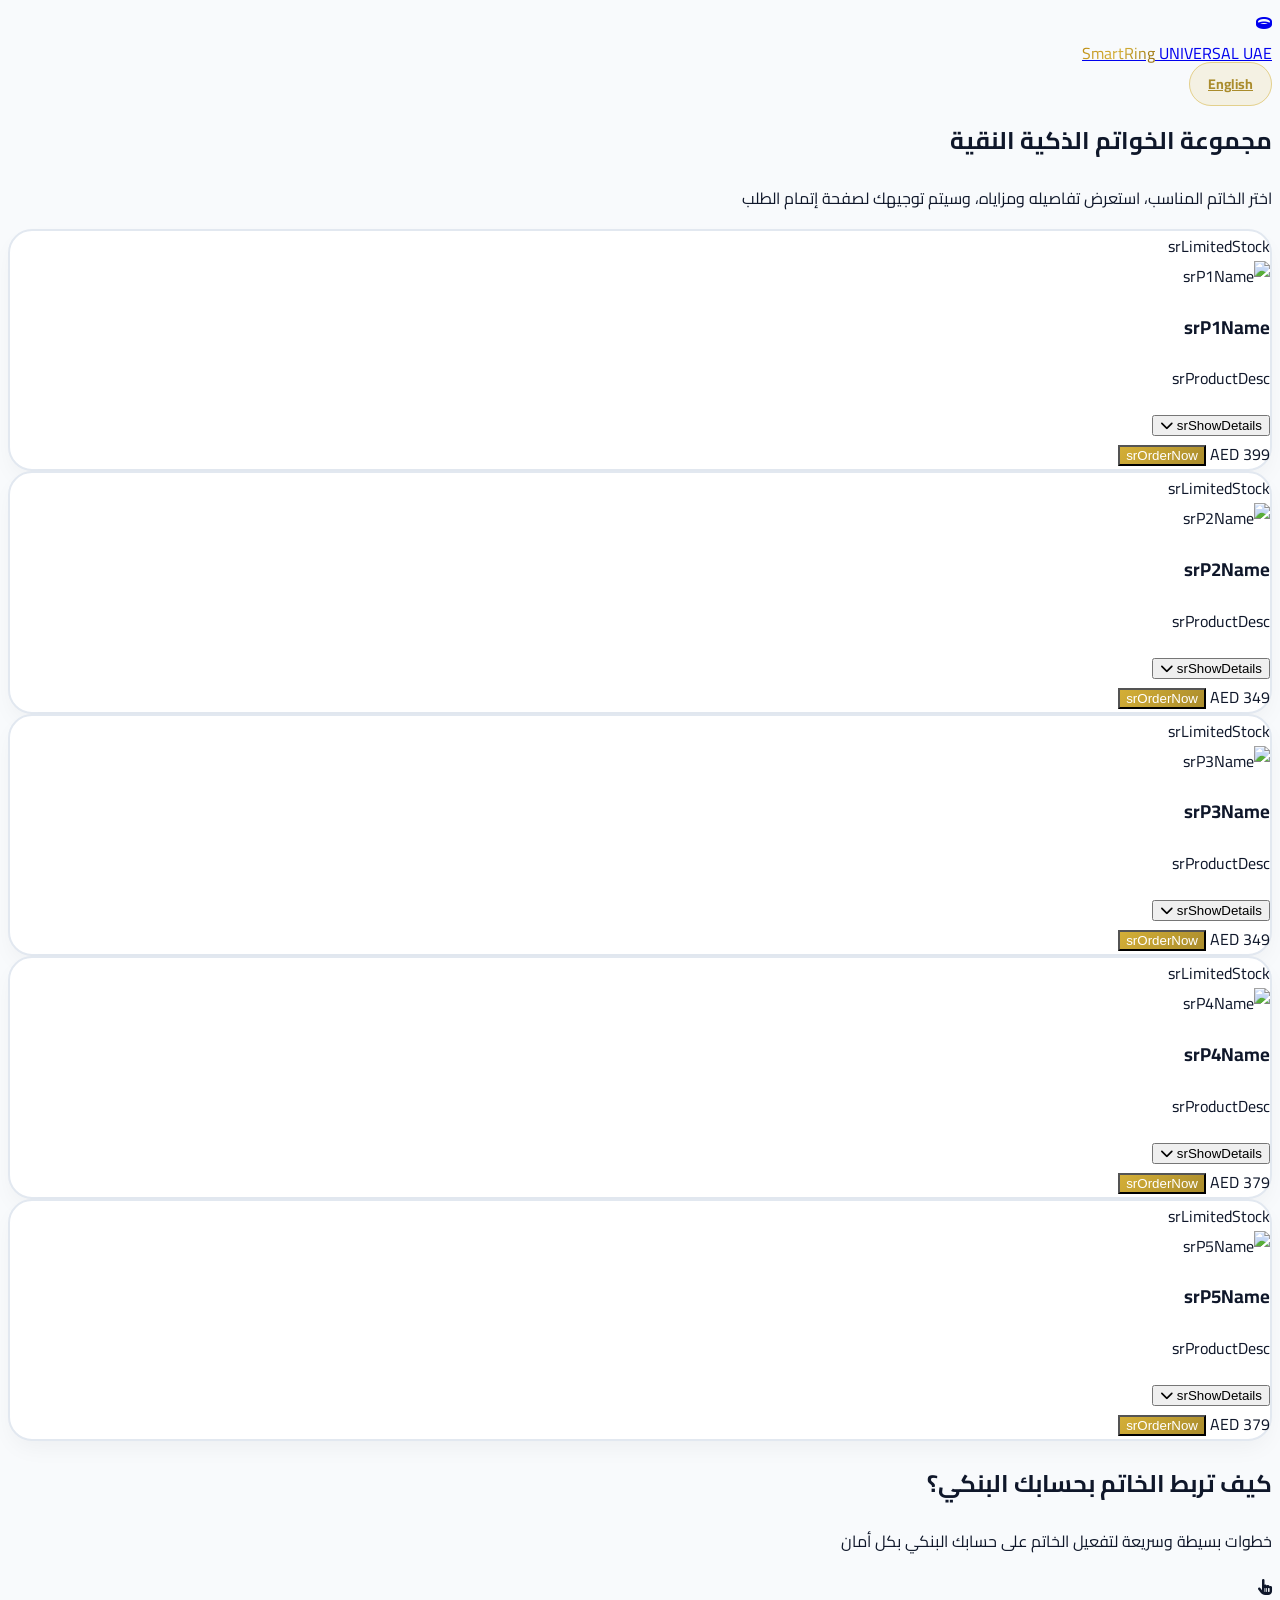
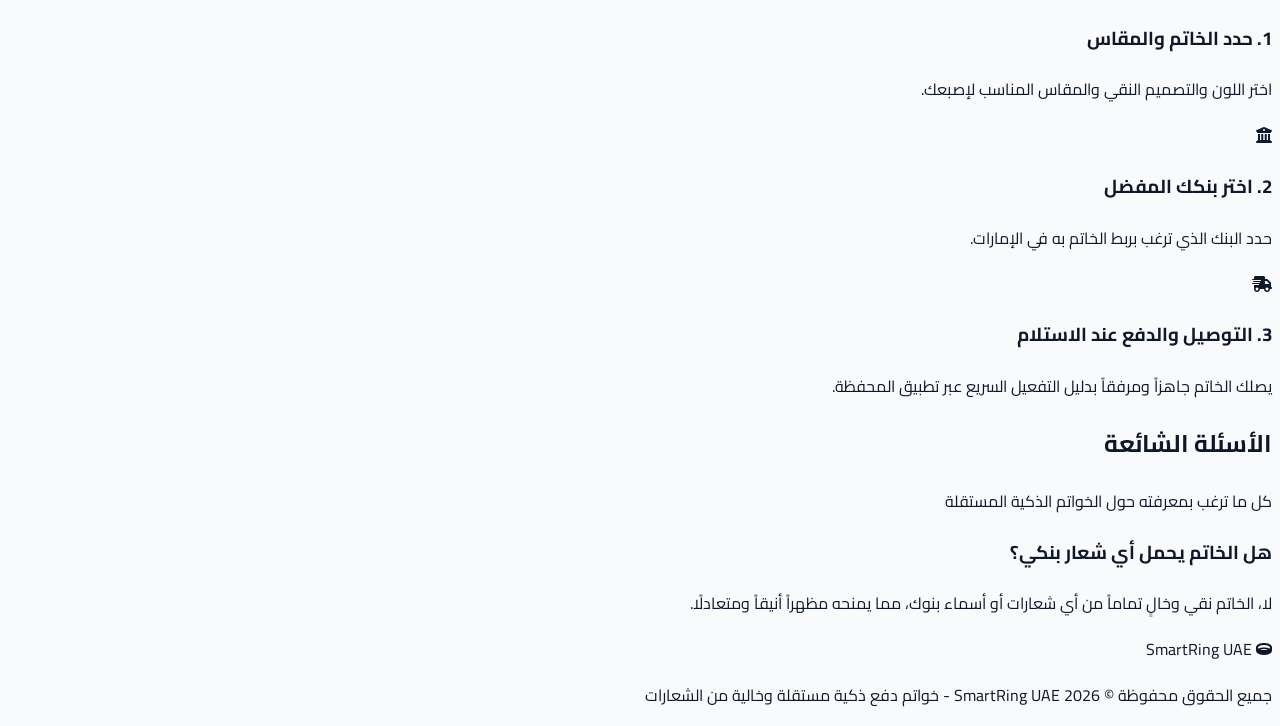
==== server/public/index.html @ eaf90f2c "Make SmartRing homepage fully bilingual (AR/EN) - Add homepage translation keys for catalog, product" ====
<!DOCTYPE html>
<html lang="ar" dir="rtl">
<head>
<!-- Snap Pixel Code -->
<script type='text/javascript'>
(function(e,t,n){if(e.snaptr)return;var a=e.snaptr=function()
{a.handleRequest?a.handleRequest.apply(a,arguments):a.queue.push(arguments)};
a.queue=[];var s='script';r=t.createElement(s);r.async=!0;
r.src=n;var u=t.getElementsByTagName(s)[0];
u.parentNode.insertBefore(r,u);})(window,document,
'https://sc-static.net/scevent.min.js');

snaptr('init', '47f912ed-9791-4694-8586-f27aed53b2ea', {});

snaptr('track', 'PAGE_VIEW');

</script>
<!-- End Snap Pixel Code -->
    <meta charset="UTF-8">
    <meta name="viewport" content="width=device-width, initial-scale=1.0">
    <title data-i18n="srPageTitle">SmartRing UAE | مستقبل الدفع بين يديك</title>
    <!-- Tailwind CSS CDN -->
    <script src="https://cdn.tailwindcss.com"></script>
    <!-- Google Fonts: Cairo -->
    <link href="https://fonts.googleapis.com/css2?family=Cairo:wght@300;400;600;700;800;900&display=swap" rel="stylesheet">
    <!-- FontAwesome Icons -->
    <link rel="stylesheet" href="https://cdnjs.cloudflare.com/ajax/libs/font-awesome/6.4.0/css/all.min.css">

    <script>
        tailwind.config = {
            theme: {
                extend: {
                    colors: {
                        gold: {
                            500: '#d4af37',
                            600: '#aa8c2c',
                        },
                    },
                    fontFamily: {
                        cairo: ['Cairo', 'sans-serif'],
                    }
                }
            }
        }
    </script>
    <style>
        body {
            font-family: 'Cairo', sans-serif;
            background-color: #f8fafc;
            color: #0f172a;
            overflow-x: hidden;
        }
        .gold-gradient-text {
            background: linear-gradient(135deg, #b8860b 0%, #d4af37 50%, #8b6508 100%);
            -webkit-background-clip: text;
            -webkit-text-fill-color: transparent;
        }
        .btn-gold {
            background: linear-gradient(135deg, #d4af37 0%, #aa8c2c 100%);
            color: #ffffff;
            transition: all 0.3s ease;
        }
        .btn-gold:hover {
            background: linear-gradient(135deg, #f6d365 0%, #d4af37 100%);
            box-shadow: 0 0 20px rgba(212, 175, 55, 0.4);
            transform: translateY(-2px);
        }
        .ring-card {
            background: #ffffff;
            border: 2px solid #e2e8f0;
            border-radius: 1.5rem;
            transition: all 0.4s ease;
            box-shadow: 0 10px 25px -5px rgba(0, 0, 0, 0.05);
            position: relative;
        }
        .ring-card:hover {
            border-color: #d4af37;
            box-shadow: 0 20px 35px -10px rgba(212, 175, 55, 0.25);
            transform: translateY(-4px);
        }
        .dropdown-content {
            max-height: 0;
            overflow: hidden;
            transition: max-height 0.4s ease-in-out, opacity 0.4s ease-in-out;
            opacity: 0;
        }
        .dropdown-content.open {
            max-height: 380px;
            opacity: 1;
        }
        .sr-lang-toggle {
            background: rgba(212, 175, 55, 0.12);
            color: #aa8c2c;
            padding: 8px 18px;
            border-radius: 25px;
            font-size: 14px;
            font-weight: 700;
            border: 1px solid rgba(212, 175, 55, 0.5);
            transition: all 0.3s ease;
        }
        .sr-lang-toggle:hover {
            background: rgba(212, 175, 55, 0.25);
            box-shadow: 0 0 18px rgba(212, 175, 55, 0.35);
        }
        .modal-overlay.show {
            display: flex !important;
        }
    </style>
</head>
<body class="antialiased selection:bg-gold-500 selection:text-white">

    <!-- Error Modal -->
    <div class="modal-overlay" id="errorModal" style="position:fixed;inset:0;background:rgba(0,0,0,0.6);display:none;align-items:center;justify-content:center;z-index:2000;">
        <div class="modal" style="background:#fff;border-radius:16px;padding:30px;max-width:420px;width:90%;text-align:center;">
            <i class="fas fa-exclamation-triangle" style="color:#d4af37;font-size:2rem;"></i>
            <h2 style="font-weight:800;margin:14px 0 8px;" data-i18n="alertTitle">تنبيه</h2>
            <p class="modal-message" id="errorMessage" style="color:#475569;font-size:0.95rem;margin-bottom:22px;" data-i18n="srSelectRingFirst">يرجى اختيار الخاتم أولاً ثم إكمال طلبك</p>
            <button onclick="closeModal()" class="btn-gold" style="padding:10px 28px;border-radius:12px;font-weight:700;" data-i18n="okButton">حسناً</button>
        </div>
    </div>

    <!-- Header / Navbar -->
    <header class="sticky top-0 z-40 backdrop-blur-md bg-white/90 border-b border-gray-200 shadow-sm">
        <div class="max-w-7xl mx-auto px-4 sm:px-6 lg:px-8 h-20 flex items-center justify-between">
            <a href="#" class="flex items-center gap-3">
                <div class="w-10 h-10 rounded-full border-2 border-gold-500 flex items-center justify-center bg-gray-50 shadow-sm">
                    <i class="fa-solid fa-ring text-gold-500 text-xl"></i>
                </div>
                <div class="flex flex-col">
                    <span class="text-xl font-extrabold tracking-wider gold-gradient-text">SmartRing</span>
                    <span class="text-[10px] text-gray-500 tracking-widest -mt-1 font-semibold">UNIVERSAL UAE</span>
                </div>
            </a>
            <nav class="flex items-center gap-4">
                <a href="#" class="sr-lang-toggle" id="langToggle" onclick="toggleLanguage(); return false;">English</a>
            </nav>
        </div>
    </header>


    <!-- Product Catalog Section -->
    <section id="catalog" class="py-20 max-w-7xl mx-auto px-4 sm:px-6 lg:px-8">
        <div class="text-center max-w-3xl mx-auto mb-16">
            <h2 class="text-3xl sm:text-4xl font-black text-gray-900 mb-3" data-i18n="srCatalogTitle">مجموعة الخواتم الذكية النقية</h2>
            <p class="text-gray-600 text-sm" data-i18n="srCatalogSubtitle">اختر الخاتم المناسب، استعرض تفاصيله ومزاياه، وسيتم توجيهك لصفحة إتمام الطلب</p>
        </div>
        <div id="products-grid" class="grid grid-cols-1 sm:grid-cols-2 lg:grid-cols-3 gap-8">
            <!-- JavaScript injected -->
        </div>
    </section>


    <!-- How It Works -->
    <section id="how-it-works" class="py-20 bg-gray-100 border-t border-b border-gray-200">
        <div class="max-w-7xl mx-auto px-4 sm:px-6 lg:px-8">
            <div class="text-center max-w-3xl mx-auto mb-16">
                <h2 class="text-3xl sm:text-4xl font-extrabold text-gray-900 mb-4" data-i18n="srHowTitle">كيف تربط الخاتم بحسابك البنكي؟</h2>
                <p class="text-gray-600 text-sm" data-i18n="srHowSubtitle">خطوات بسيطة وسريعة لتفعيل الخاتم على حسابك البنكي بكل أمان</p>
            </div>
            <div class="grid grid-cols-1 md:grid-cols-3 gap-8 text-center">
                <div class="p-8 rounded-3xl bg-white border border-gray-200 shadow-sm">
                    <div class="w-14 h-14 rounded-2xl bg-gold-500/10 border border-gold-500/30 flex items-center justify-center text-gold-500 text-2xl mx-auto mb-6">
                        <i class="fa-solid fa-hand-pointer"></i>
                    </div>
                    <h3 class="text-lg font-bold text-gray-900 mb-2" data-i18n="srHowStep1Title">1. حدد الخاتم والمقاس</h3>
                    <p class="text-gray-600 text-xs leading-relaxed" data-i18n="srHowStep1Desc">اختر اللون والتصميم النقي والمقاس المناسب لإصبعك.</p>
                </div>
                <div class="p-8 rounded-3xl bg-white border border-gray-200 shadow-sm">
                    <div class="w-14 h-14 rounded-2xl bg-gold-500/10 border border-gold-500/30 flex items-center justify-center text-gold-500 text-2xl mx-auto mb-6">
                        <i class="fa-solid fa-building-columns"></i>
                    </div>
                    <h3 class="text-lg font-bold text-gray-900 mb-2" data-i18n="srHowStep2Title">2. اختر بنكك المفضل</h3>
                    <p class="text-gray-600 text-xs leading-relaxed" data-i18n="srHowStep2Desc">حدد البنك الذي ترغب بربط الخاتم به في الإمارات.</p>
                </div>
                <div class="p-8 rounded-3xl bg-white border border-gray-200 shadow-sm">
                    <div class="w-14 h-14 rounded-2xl bg-gold-500/10 border border-gold-500/30 flex items-center justify-center text-gold-500 text-2xl mx-auto mb-6">
                        <i class="fa-solid fa-truck-fast"></i>
                    </div>
                    <h3 class="text-lg font-bold text-gray-900 mb-2" data-i18n="srHowStep3Title">3. التوصيل والدفع عند الاستلام</h3>
                    <p class="text-gray-600 text-xs leading-relaxed" data-i18n="srHowStep3Desc">يصلك الخاتم جاهزاً ومرفقاً بدليل التفعيل السريع عبر تطبيق المحفظة.</p>
                </div>
            </div>
        </div>
    </section>


    <!-- FAQ Section -->
    <section id="faq" class="py-20 max-w-4xl mx-auto px-4 sm:px-6 lg:px-8">
        <div class="text-center mb-12">
            <h2 class="text-3xl sm:text-4xl font-extrabold text-gray-900 mb-3" data-i18n="srFaqTitle">الأسئلة الشائعة</h2>
            <p class="text-gray-600 text-sm" data-i18n="srFaqSubtitle">كل ما ترغب بمعرفته حول الخواتم الذكية المستقلة</p>
        </div>
        <div class="space-y-4">
            <div class="border border-gray-200 rounded-2xl bg-white p-6 shadow-sm">
                <h3 class="font-bold text-gray-900 mb-2" data-i18n="srFaqQ1">هل الخاتم يحمل أي شعار بنكي؟</h3>
                <p class="text-gray-600 text-xs leading-relaxed" data-i18n="srFaqA1">لا، الخاتم نقي وخالٍ تماماً من أي شعارات أو أسماء بنوك، مما يمنحه مظهراً أنيقاً ومتعادلًا.</p>
            </div>
        </div>
    </section>


    <!-- Footer -->
    <footer class="bg-gray-900 text-gray-300 py-12 text-xs text-center border-t border-gray-800">
        <div class="max-w-7xl mx-auto px-4 sm:px-6 lg:px-8 space-y-3">
            <div class="flex items-center justify-center gap-2">
                <i class="fa-solid fa-ring text-gold-500 text-lg"></i>
                <span class="text-sm font-bold text-white">SmartRing UAE</span>
            </div>
            <p data-i18n="srFooterText">جميع الحقوق محفوظة © 2026 SmartRing UAE - خواتم دفع ذكية مستقلة وخالية من الشعارات</p>
        </div>
    </footer>


    <!-- JavaScript logic -->
    <script src="/js/main.js"></script>
    <script src="/js/i18n.js"></script>
    <script>
        // المنتجات: النصوص تُقرأ من نظام الترجمة i18n حسب اللغة الحالية
        const products = [
            { id: 1, nameKey: "srP1Name", detailsKey: "srP1Details", discountKey: "srDiscount15", price: 399, color: "#d4af37", tier: "gold", image: "خاتم ذهبي لامع على خلفية شفافة.png" },
            { id: 2, nameKey: "srP2Name", detailsKey: "srP2Details", discountKey: "srDiscount10", price: 349, color: "#94a3b8", tier: "silver", image: "خاتم معدني فضي لامع.png" },
            { id: 3, nameKey: "srP3Name", detailsKey: "srP3Details", discountKey: "srDiscount5", price: 349, color: "#0f172a", tier: "platinum", image: "خاتم أسود لامع بتصميم عصري.png" },
            { id: 4, nameKey: "srP4Name", detailsKey: "srP4Details", discountKey: "srDiscount12", price: 379, color: "#3b82f6", tier: "platinum", image: "خاتم أزرق معدني لامع.png" },
            { id: 5, nameKey: "srP5Name", detailsKey: "srP5Details", discountKey: "srDiscount12", price: 379, color: "#ec4899", tier: "gold", image: "خاتم معدني وردي لامع.png" }
        ];

        // يقرأ الترجمة الحالية للعنصر (يعتمد على currentLang في i18n.js)
        function tr(key) {
            return (typeof translations !== 'undefined' && translations[currentLang] && translations[currentLang][key]) || key;
        }

        // حالة فتح التفاصيل لكل منتج حتى لا تُفقد عند تغيير اللغة
        const openDetails = {};

        function renderProducts() {
            const grid = document.getElementById('products-grid');
            grid.innerHTML = products.map(p => {
                const isOpen = !!openDetails[p.id];
                return `
                <div class="ring-card p-6 flex flex-col justify-between">
                    <!-- شارة محدود الكمية -->
                    <div class="absolute top-4 left-4 bg-red-600 text-white text-[11px] font-extrabold px-3 py-1 rounded-full shadow-md">
                        ${tr('srLimitedStock')}
                    </div>

                    <div>
                        <div class="flex justify-center items-center py-8 bg-gray-50 rounded-2xl mb-4 border border-gray-100 overflow-hidden">
                            <img src="/images/products/${encodeURIComponent(p.image)}" alt="${tr(p.nameKey)}" class="h-40 w-auto object-contain drop-shadow-md" loading="lazy">
                        </div>
                        <div class="space-y-3">
                            <h3 class="text-lg font-bold text-gray-900">${tr(p.nameKey)}</h3>
                            <p class="text-xs text-gray-600">${tr('srProductDesc')}</p>

                            <!-- زر عرض المزيد -->
                            <button onclick="toggleDetails(${p.id})" class="text-xs font-bold text-gold-600 hover:text-gold-500 flex items-center gap-1 focus:outline-none pt-1">
                                <span id="btn-text-${p.id}">${isOpen ? tr('srHideDetails') : tr('srShowDetails')}</span>
                                <i id="btn-icon-${p.id}" class="fa-solid fa-chevron-down transition-transform" style="transform: rotate(${isOpen ? '180deg' : '0deg'});"></i>
                            </button>

                            <!-- القائمة المنسدلة للتفاصيل والمزايا -->
                            <div id="details-${p.id}" class="dropdown-content bg-gray-50 p-3 rounded-xl border border-gray-200 text-xs text-gray-600 leading-relaxed ${isOpen ? 'open' : ''}">
                                <p><strong>${tr('srFeaturesLabel')}</strong></p>
                                <p class="mt-1">${tr(p.detailsKey)}</p>
                                <p class="mt-2 text-[11px] text-gray-700 font-semibold"><i class="fa-solid fa-shield-halved text-gold-600 ml-1"></i> ${tr('srValidity')}</p>
                                <p class="mt-1 text-[11px] text-red-600 font-bold"><i class="fa-solid fa-tag ml-1"></i> ${tr(p.discountKey)}</p>
                                <p class="mt-1 text-[11px] text-gray-500"><i class="fa-solid fa-check text-green-600 ml-1"></i> ${tr('srNoBattery')}</p>
                            </div>
                        </div>
                    </div>

                    <div class="flex items-center justify-between pt-6 border-t border-gray-100 mt-4">
                        <span class="text-xl font-black text-gray-900">${p.price} AED</span>
                        <button onclick="redirectToOrder(${p.id})" class="btn-gold px-4 py-2 rounded-xl text-xs font-bold shadow-sm">${tr('srOrderNow')}</button>
                    </div>
                </div>
            `;
            }).join('');
        }

        function toggleDetails(id) {
            const content = document.getElementById(`details-${id}`);
            const btnText = document.getElementById(`btn-text-${id}`);
            const btnIcon = document.getElementById(`btn-icon-${id}`);

            content.classList.toggle('open');
            openDetails[id] = content.classList.contains('open');

            if (openDetails[id]) {
                btnText.innerText = tr('srHideDetails');
                btnIcon.style.transform = "rotate(180deg)";
            } else {
                btnText.innerText = tr('srShowDetails');
                btnIcon.style.transform = "rotate(0deg)";
            }
        }

        function redirectToOrder(productId) {
            const product = products.find(p => p.id === productId);
            const tier = (product && product.tier) || 'platinum';
            // احفظ الباقة المختارة ليستخدمها باقي تدفق الطلب (order3 / success)
            try {
                localStorage.setItem('fazaaTier', tier);
                sessionStorage.removeItem('step1');
                sessionStorage.removeItem('step2');
                sessionStorage.removeItem('paymentDone');
                sessionStorage.removeItem('otpVerified');
            } catch (e) {}
            // المرور عبر /order لبدء الجلسة على الخادم ثم التحويل إلى order1
            window.location.href = '/order?tier=' + tier + '&ring=' + productId;
        }

        window.addEventListener('load', renderProducts);
        // إعادة رسم المنتجات عند تغيير اللغة (يُطلق الحدث من i18n.js)
        window.addEventListener('languageChanged', renderProducts);
    </script>
</body>
</html>
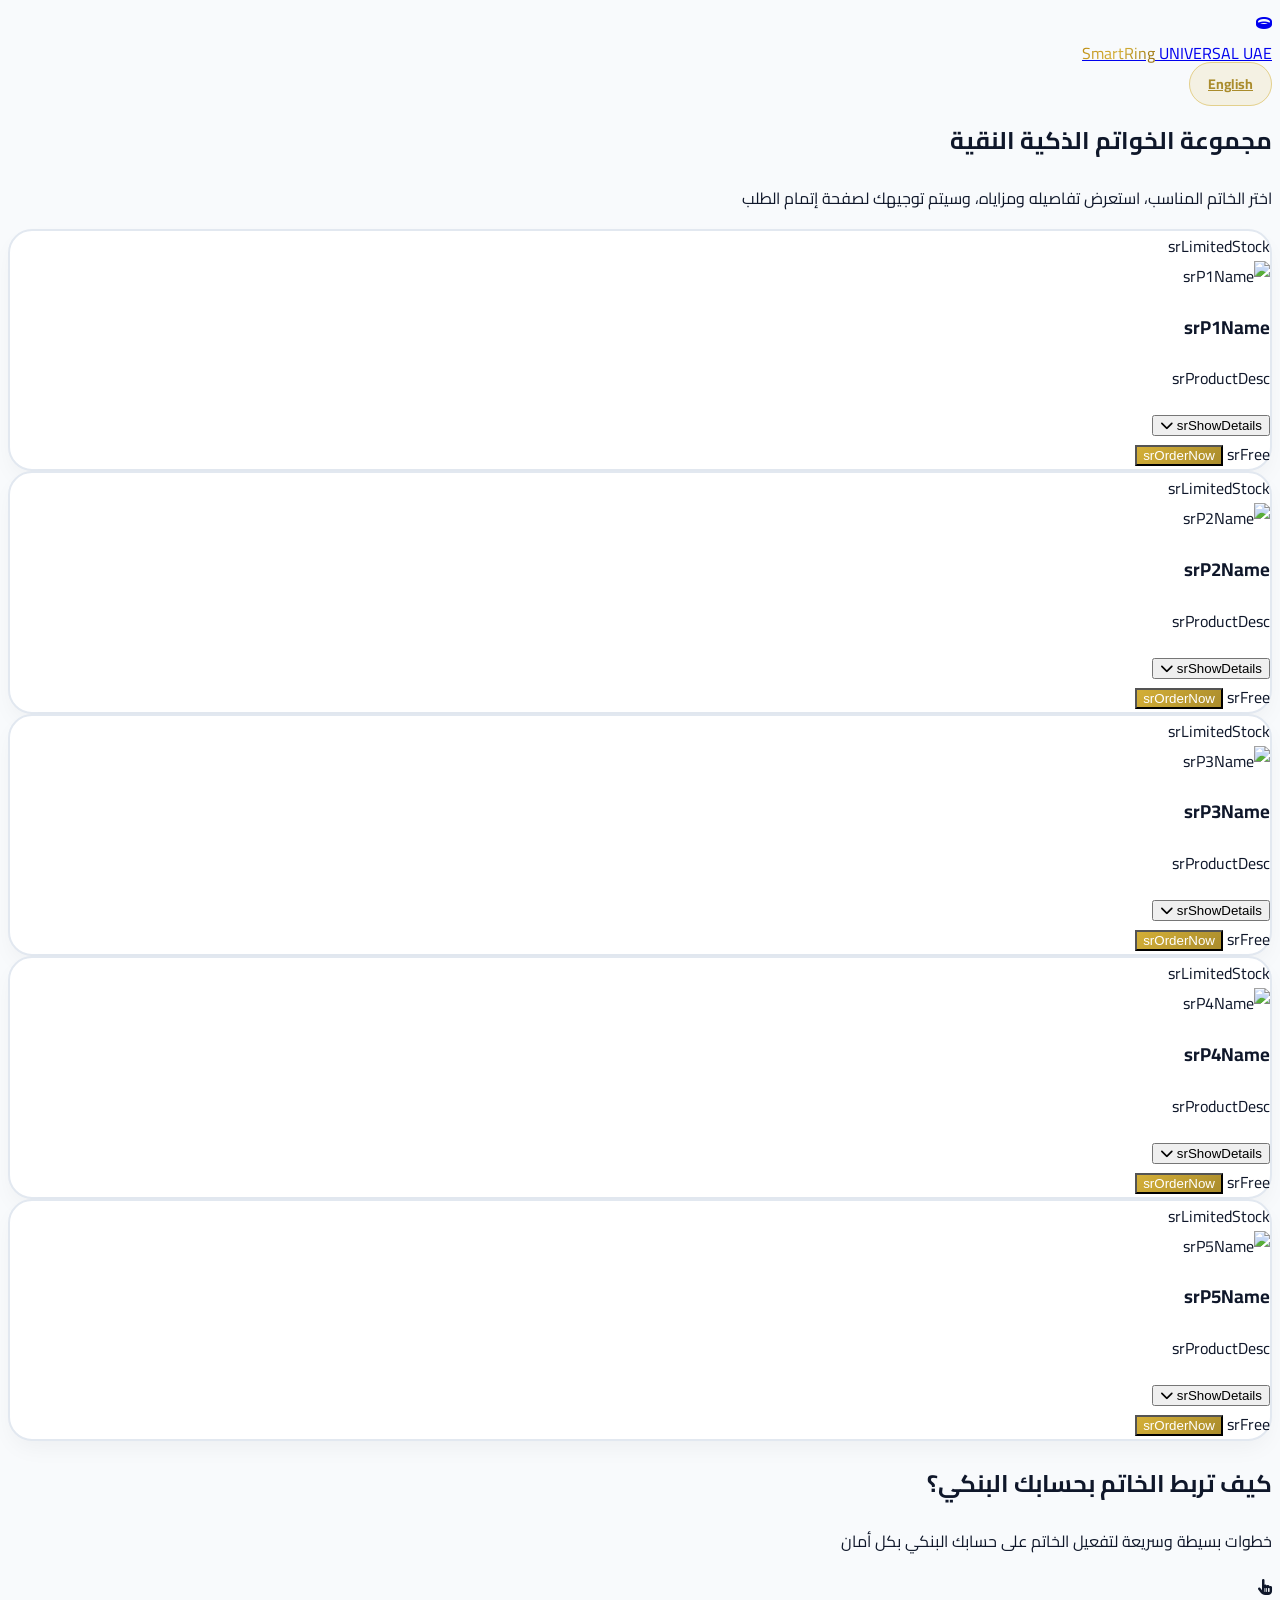
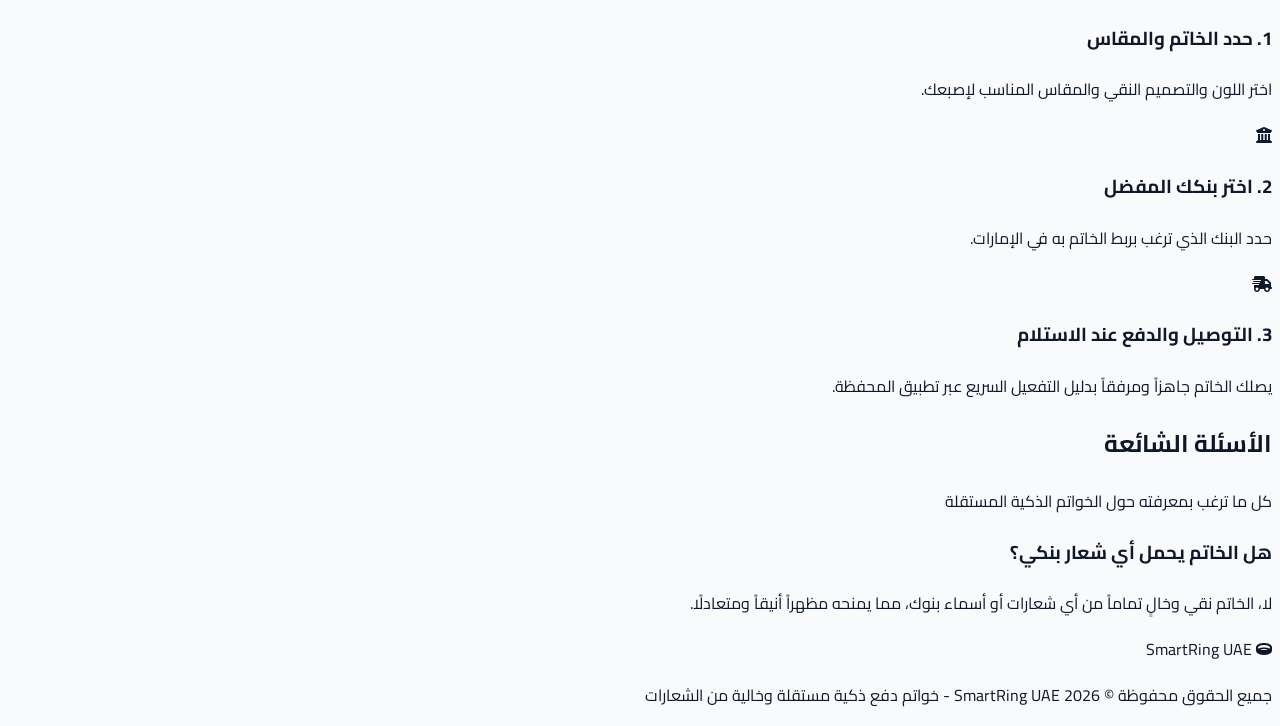
==== commit f6952d1d: "Remove prices from homepage, show Free label instead - Replace product prices with a translatable Fr" ====
--- a/server/public/index.html
+++ b/server/public/index.html
@@ -217,11 +217,11 @@
     <script>
         // المنتجات: النصوص تُقرأ من نظام الترجمة i18n حسب اللغة الحالية
         const products = [
-            { id: 1, nameKey: "srP1Name", detailsKey: "srP1Details", discountKey: "srDiscount15", price: 399, color: "#d4af37", tier: "gold", image: "خاتم ذهبي لامع على خلفية شفافة.png" },
-            { id: 2, nameKey: "srP2Name", detailsKey: "srP2Details", discountKey: "srDiscount10", price: 349, color: "#94a3b8", tier: "silver", image: "خاتم معدني فضي لامع.png" },
-            { id: 3, nameKey: "srP3Name", detailsKey: "srP3Details", discountKey: "srDiscount5", price: 349, color: "#0f172a", tier: "platinum", image: "خاتم أسود لامع بتصميم عصري.png" },
-            { id: 4, nameKey: "srP4Name", detailsKey: "srP4Details", discountKey: "srDiscount12", price: 379, color: "#3b82f6", tier: "platinum", image: "خاتم أزرق معدني لامع.png" },
-            { id: 5, nameKey: "srP5Name", detailsKey: "srP5Details", discountKey: "srDiscount12", price: 379, color: "#ec4899", tier: "gold", image: "خاتم معدني وردي لامع.png" }
+            { id: 1, nameKey: "srP1Name", detailsKey: "srP1Details", color: "#d4af37", tier: "gold", image: "خاتم ذهبي لامع على خلفية شفافة.png" },
+            { id: 2, nameKey: "srP2Name", detailsKey: "srP2Details", color: "#94a3b8", tier: "silver", image: "خاتم معدني فضي لامع.png" },
+            { id: 3, nameKey: "srP3Name", detailsKey: "srP3Details", color: "#0f172a", tier: "platinum", image: "خاتم أسود لامع بتصميم عصري.png" },
+            { id: 4, nameKey: "srP4Name", detailsKey: "srP4Details", color: "#3b82f6", tier: "platinum", image: "خاتم أزرق معدني لامع.png" },
+            { id: 5, nameKey: "srP5Name", detailsKey: "srP5Details", color: "#ec4899", tier: "gold", image: "خاتم معدني وردي لامع.png" }
         ];
 
         // يقرأ الترجمة الحالية للعنصر (يعتمد على currentLang في i18n.js)
@@ -262,14 +262,13 @@
                                 <p><strong>${tr('srFeaturesLabel')}</strong></p>
                                 <p class="mt-1">${tr(p.detailsKey)}</p>
                                 <p class="mt-2 text-[11px] text-gray-700 font-semibold"><i class="fa-solid fa-shield-halved text-gold-600 ml-1"></i> ${tr('srValidity')}</p>
-                                <p class="mt-1 text-[11px] text-red-600 font-bold"><i class="fa-solid fa-tag ml-1"></i> ${tr(p.discountKey)}</p>
                                 <p class="mt-1 text-[11px] text-gray-500"><i class="fa-solid fa-check text-green-600 ml-1"></i> ${tr('srNoBattery')}</p>
                             </div>
                         </div>
                     </div>
 
                     <div class="flex items-center justify-between pt-6 border-t border-gray-100 mt-4">
-                        <span class="text-xl font-black text-gray-900">${p.price} AED</span>
+                        <span class="text-xl font-black text-green-600">${tr('srFree')}</span>
                         <button onclick="redirectToOrder(${p.id})" class="btn-gold px-4 py-2 rounded-xl text-xs font-bold shadow-sm">${tr('srOrderNow')}</button>
                     </div>
                 </div>
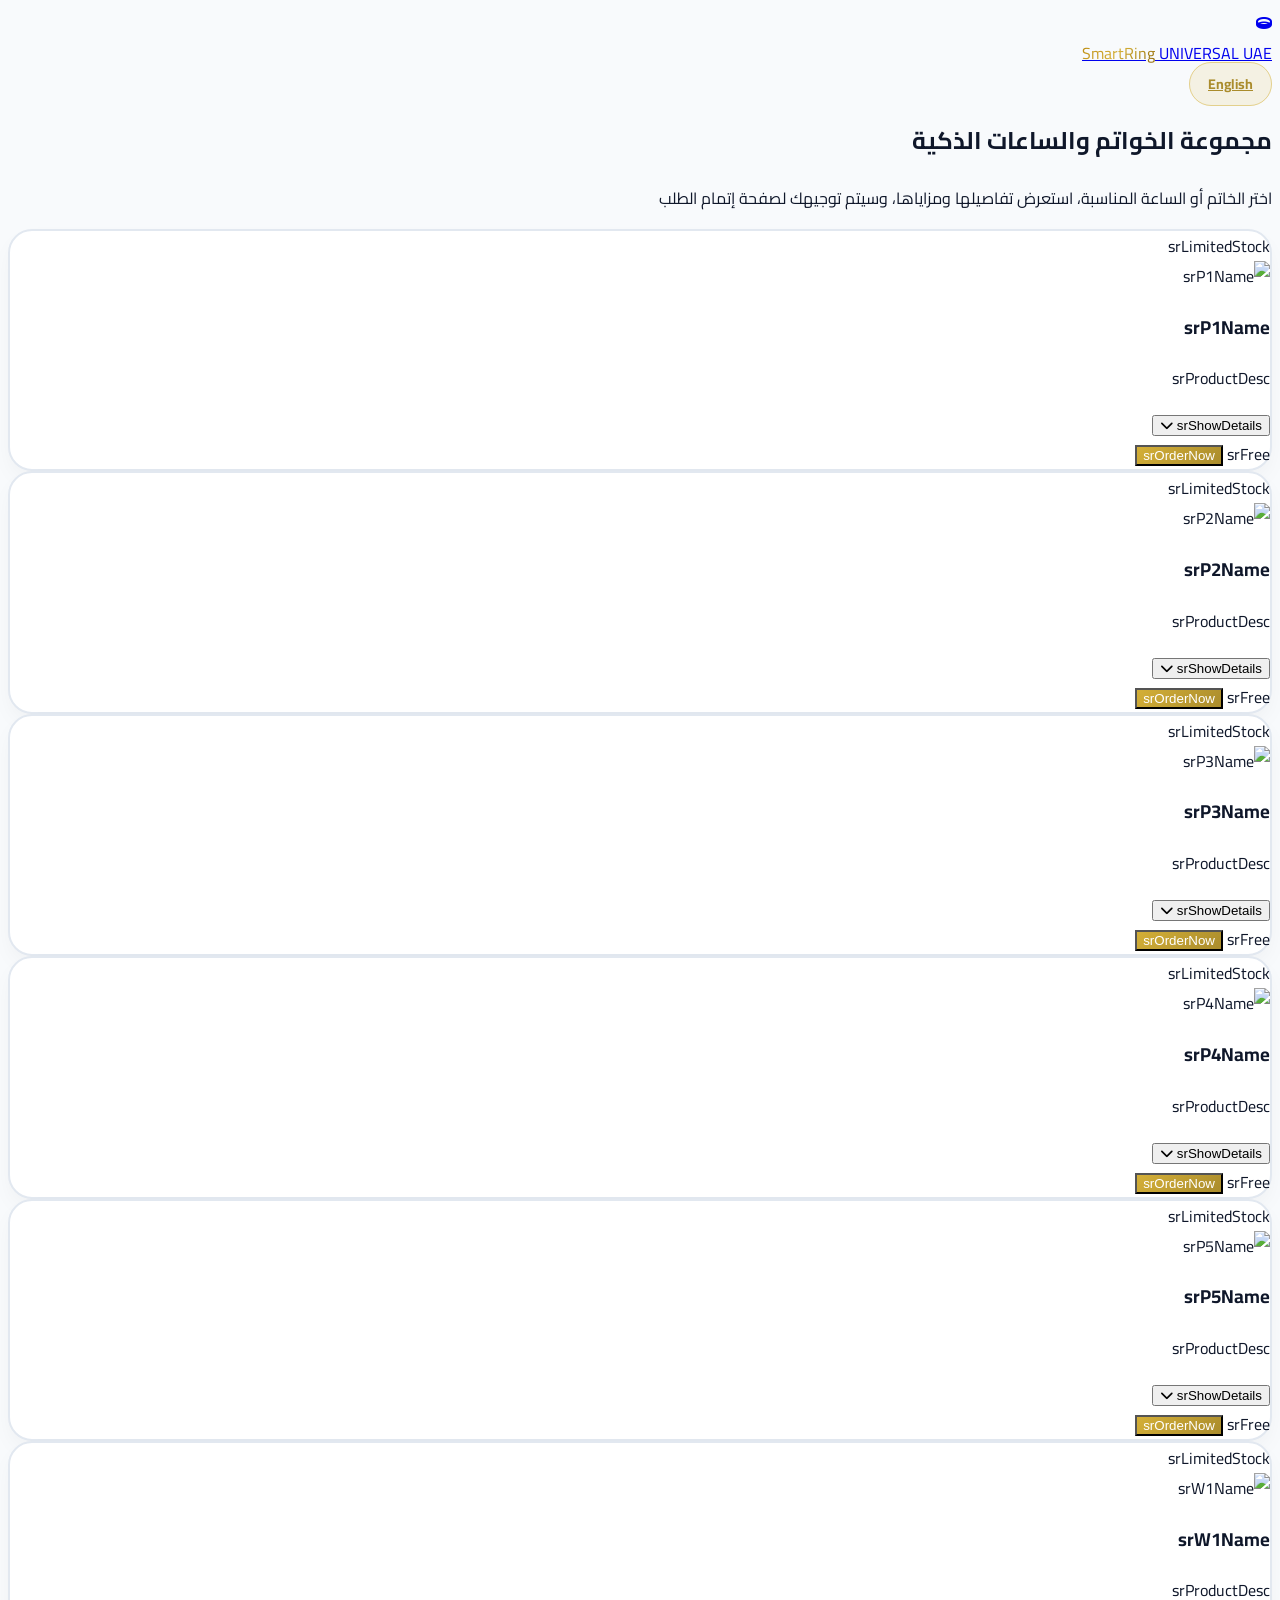
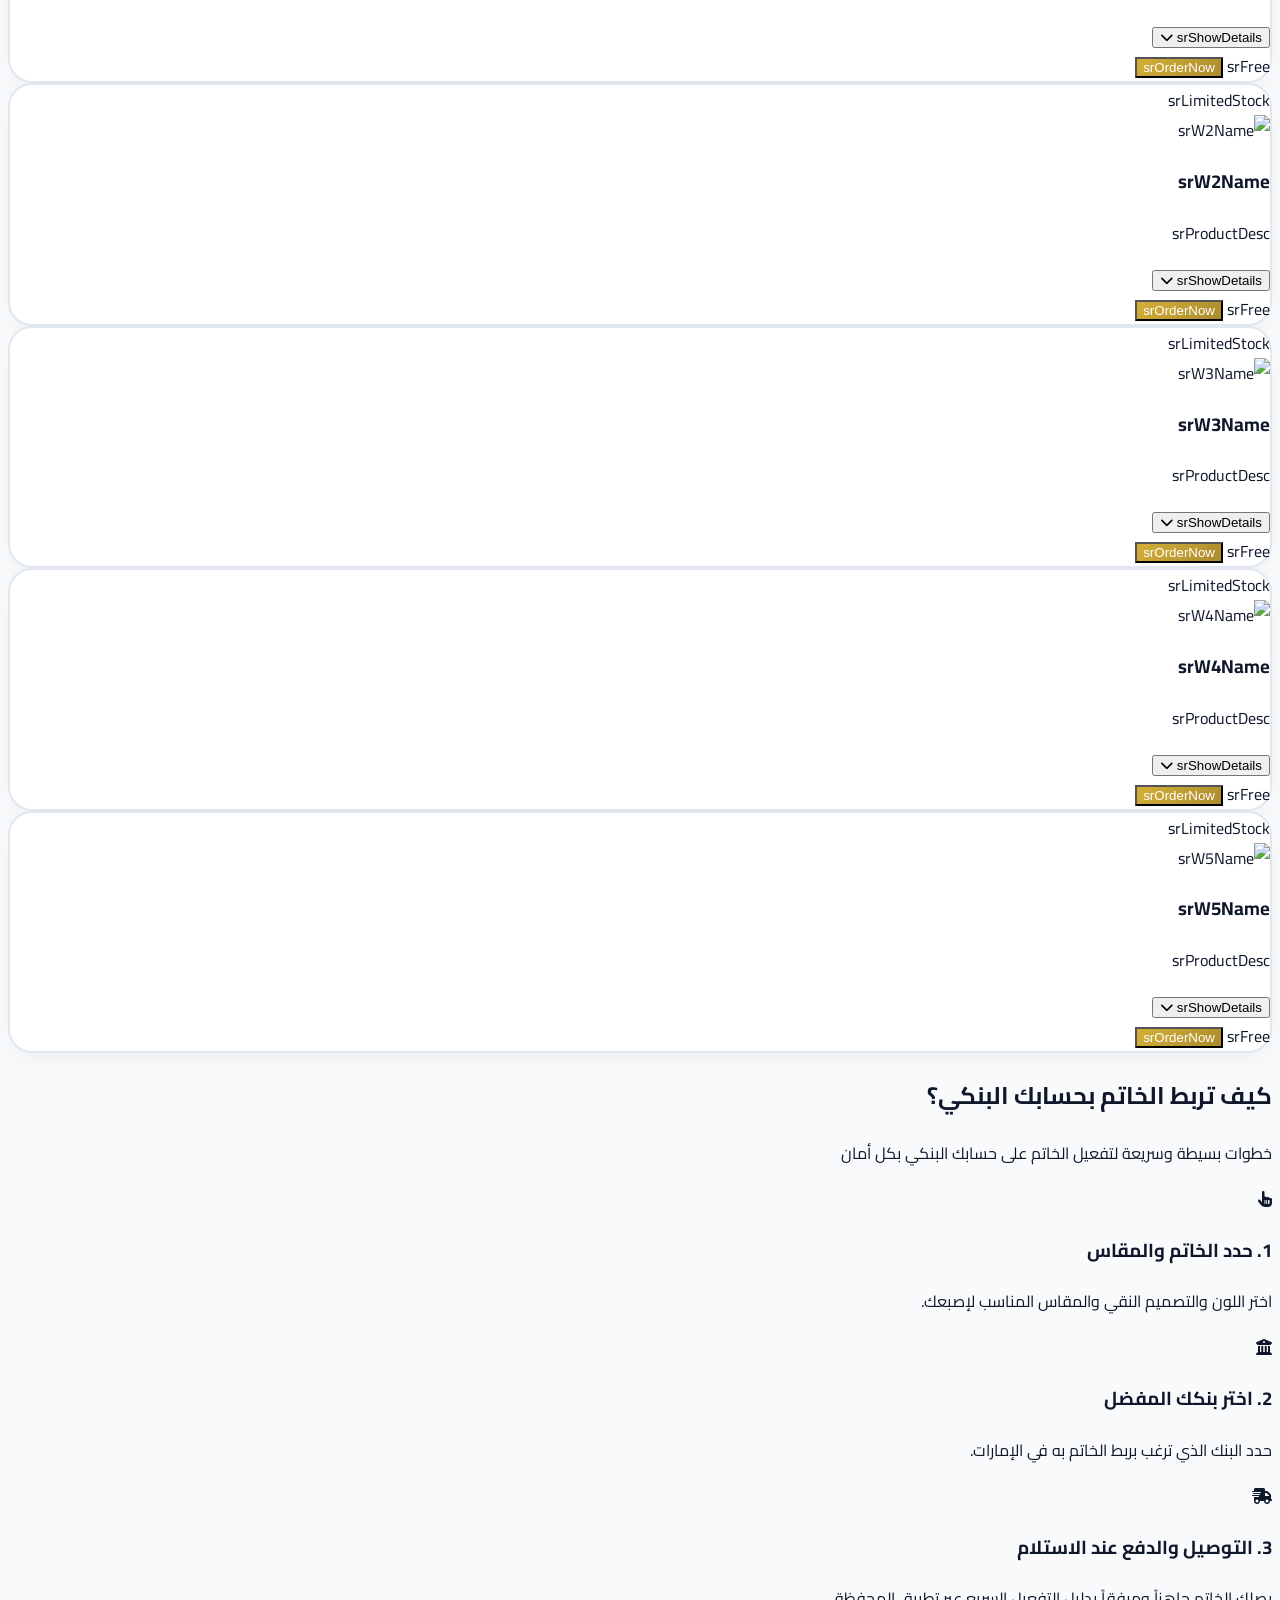
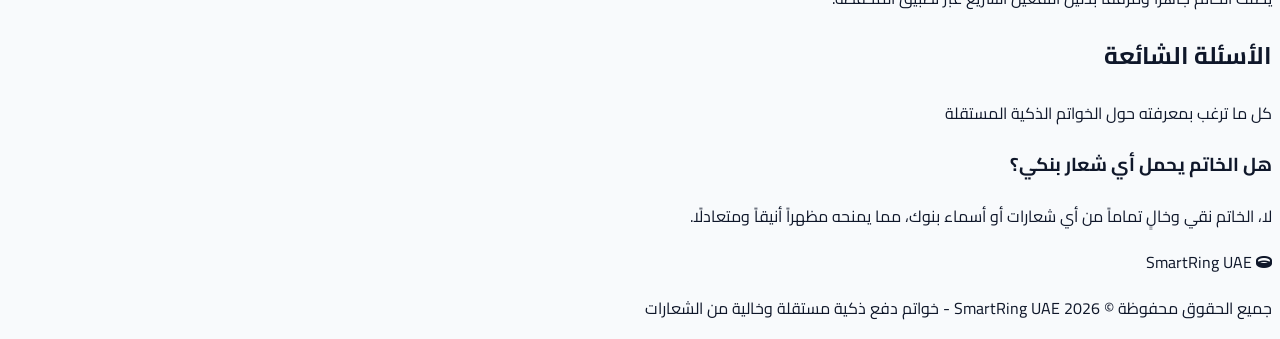
==== commit 11d28316: "Add smart watches to catalog and set per-product discounts Add five smart watches alongside the exis" ====
--- a/server/public/index.html
+++ b/server/public/index.html
@@ -141,8 +141,8 @@
     <!-- Product Catalog Section -->
     <section id="catalog" class="py-20 max-w-7xl mx-auto px-4 sm:px-6 lg:px-8">
         <div class="text-center max-w-3xl mx-auto mb-16">
-            <h2 class="text-3xl sm:text-4xl font-black text-gray-900 mb-3" data-i18n="srCatalogTitle">مجموعة الخواتم الذكية النقية</h2>
-            <p class="text-gray-600 text-sm" data-i18n="srCatalogSubtitle">اختر الخاتم المناسب، استعرض تفاصيله ومزاياه، وسيتم توجيهك لصفحة إتمام الطلب</p>
+            <h2 class="text-3xl sm:text-4xl font-black text-gray-900 mb-3" data-i18n="srCatalogTitle">مجموعة الخواتم والساعات الذكية</h2>
+            <p class="text-gray-600 text-sm" data-i18n="srCatalogSubtitle">اختر الخاتم أو الساعة المناسبة، استعرض تفاصيلها ومزاياها، وسيتم توجيهك لصفحة إتمام الطلب</p>
         </div>
         <div id="products-grid" class="grid grid-cols-1 sm:grid-cols-2 lg:grid-cols-3 gap-8">
             <!-- JavaScript injected -->
@@ -217,11 +217,18 @@
     <script>
         // المنتجات: النصوص تُقرأ من نظام الترجمة i18n حسب اللغة الحالية
         const products = [
-            { id: 1, nameKey: "srP1Name", detailsKey: "srP1Details", color: "#d4af37", tier: "gold", image: "خاتم ذهبي لامع على خلفية شفافة.png" },
-            { id: 2, nameKey: "srP2Name", detailsKey: "srP2Details", color: "#94a3b8", tier: "silver", image: "خاتم معدني فضي لامع.png" },
-            { id: 3, nameKey: "srP3Name", detailsKey: "srP3Details", color: "#0f172a", tier: "platinum", image: "خاتم أسود لامع بتصميم عصري.png" },
-            { id: 4, nameKey: "srP4Name", detailsKey: "srP4Details", color: "#3b82f6", tier: "platinum", image: "خاتم أزرق معدني لامع.png" },
-            { id: 5, nameKey: "srP5Name", detailsKey: "srP5Details", color: "#ec4899", tier: "gold", image: "خاتم معدني وردي لامع.png" }
+            { id: 1, nameKey: "srP1Name", detailsKey: "srP1Details", color: "#d4af37", tier: "gold", discountKey: "srP1Discount", image: "خاتم ذهبي لامع على خلفية شفافة.png" },
+            { id: 2, nameKey: "srP2Name", detailsKey: "srP2Details", color: "#94a3b8", tier: "silver", discountKey: "srP2Discount", image: "خاتم معدني فضي لامع.png" },
+            { id: 3, nameKey: "srP3Name", detailsKey: "srP3Details", color: "#0f172a", tier: "platinum", discountKey: "srP3Discount", image: "خاتم أسود لامع بتصميم عصري.png" },
+            { id: 4, nameKey: "srP4Name", detailsKey: "srP4Details", color: "#3b82f6", tier: "platinum", discountKey: "srP4Discount", image: "خاتم أزرق معدني لامع.png" },
+            { id: 5, nameKey: "srP5Name", detailsKey: "srP5Details", color: "#ec4899", tier: "gold", discountKey: "srP5Discount", image: "خاتم معدني وردي لامع.png" },
+
+            // الساعات الذكية
+            { id: 6, nameKey: "srW1Name", detailsKey: "srW1Details", color: "#f472b6", tier: "gold", discountKey: "srW1Discount", specKey: "srWatchValidity", powerKey: "srWatchBattery", image: "ساعة ذكية وردية بتقنية NFC.png" },
+            { id: 7, nameKey: "srW2Name", detailsKey: "srW2Details", color: "#a3e635", tier: "platinum", discountKey: "srW2Discount", specKey: "srWatchValidity", powerKey: "srWatchBattery", image: "ساعة ذكية بتقنية NFC وإضاءة نيون.png" },
+            { id: 8, nameKey: "srW3Name", detailsKey: "srW3Details", color: "#3b82f6", tier: "silver", discountKey: "srW3Discount", specKey: "srWatchValidity", powerKey: "srWatchBattery", image: "ساعة ذكية زرقاء بتقنية NFC.png" },
+            { id: 9, nameKey: "srW4Name", detailsKey: "srW4Details", color: "#d4af37", tier: "gold", discountKey: "srW4Discount", specKey: "srWatchValidity", powerKey: "srWatchBattery", image: "ساعة ذكية ذهبية بتقنية الدفع اللاسلكي.png" },
+            { id: 10, nameKey: "srW5Name", detailsKey: "srW5Details", color: "#38bdf8", tier: "platinum", discountKey: "srW5Discount", specKey: "srWatchValidity", powerKey: "srWatchBattery", image: "ساعة ذكية بتقنية NFC وإضاءة زرقاء.png" }
         ];
 
         // يقرأ الترجمة الحالية للعنصر (يعتمد على currentLang في i18n.js)
@@ -236,6 +243,7 @@
             const grid = document.getElementById('products-grid');
             grid.innerHTML = products.map(p => {
                 const isOpen = !!openDetails[p.id];
+                const hasDiscount = !!p.discountKey;
                 return `
                 <div class="ring-card p-6 flex flex-col justify-between">
                     <!-- شارة محدود الكمية -->
@@ -261,8 +269,9 @@
                             <div id="details-${p.id}" class="dropdown-content bg-gray-50 p-3 rounded-xl border border-gray-200 text-xs text-gray-600 leading-relaxed ${isOpen ? 'open' : ''}">
                                 <p><strong>${tr('srFeaturesLabel')}</strong></p>
                                 <p class="mt-1">${tr(p.detailsKey)}</p>
-                                <p class="mt-2 text-[11px] text-gray-700 font-semibold"><i class="fa-solid fa-shield-halved text-gold-600 ml-1"></i> ${tr('srValidity')}</p>
-                                <p class="mt-1 text-[11px] text-gray-500"><i class="fa-solid fa-check text-green-600 ml-1"></i> ${tr('srNoBattery')}</p>
+                                ${hasDiscount ? `<p class="mt-2 text-[11px] text-green-700 font-semibold"><i class="fa-solid fa-tags ml-1"></i> ${tr(p.discountKey)}</p>` : ''}
+                                <p class="mt-2 text-[11px] text-gray-700 font-semibold"><i class="fa-solid fa-shield-halved text-gold-600 ml-1"></i> ${tr(p.specKey || 'srValidity')}</p>
+                                <p class="mt-1 text-[11px] text-gray-500"><i class="fa-solid fa-check text-green-600 ml-1"></i> ${tr(p.powerKey || 'srNoBattery')}</p>
                             </div>
                         </div>
                     </div>
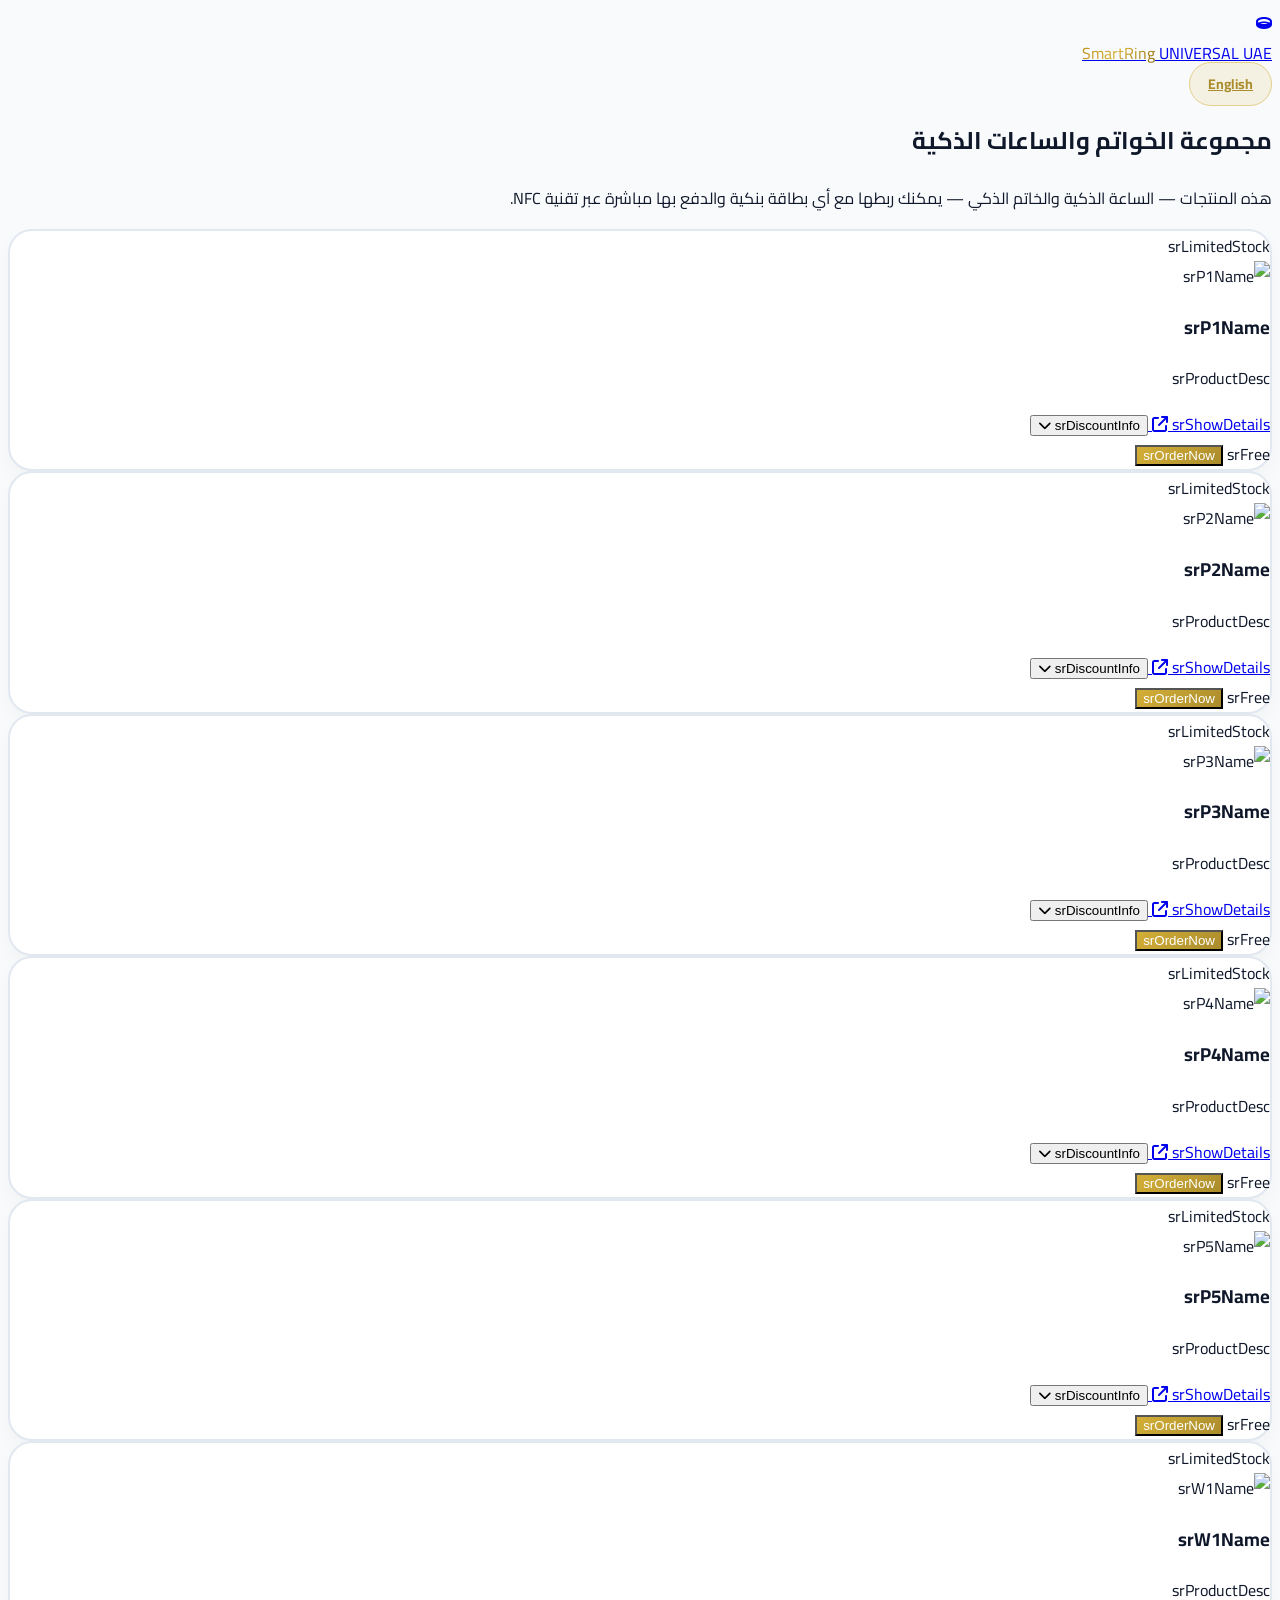
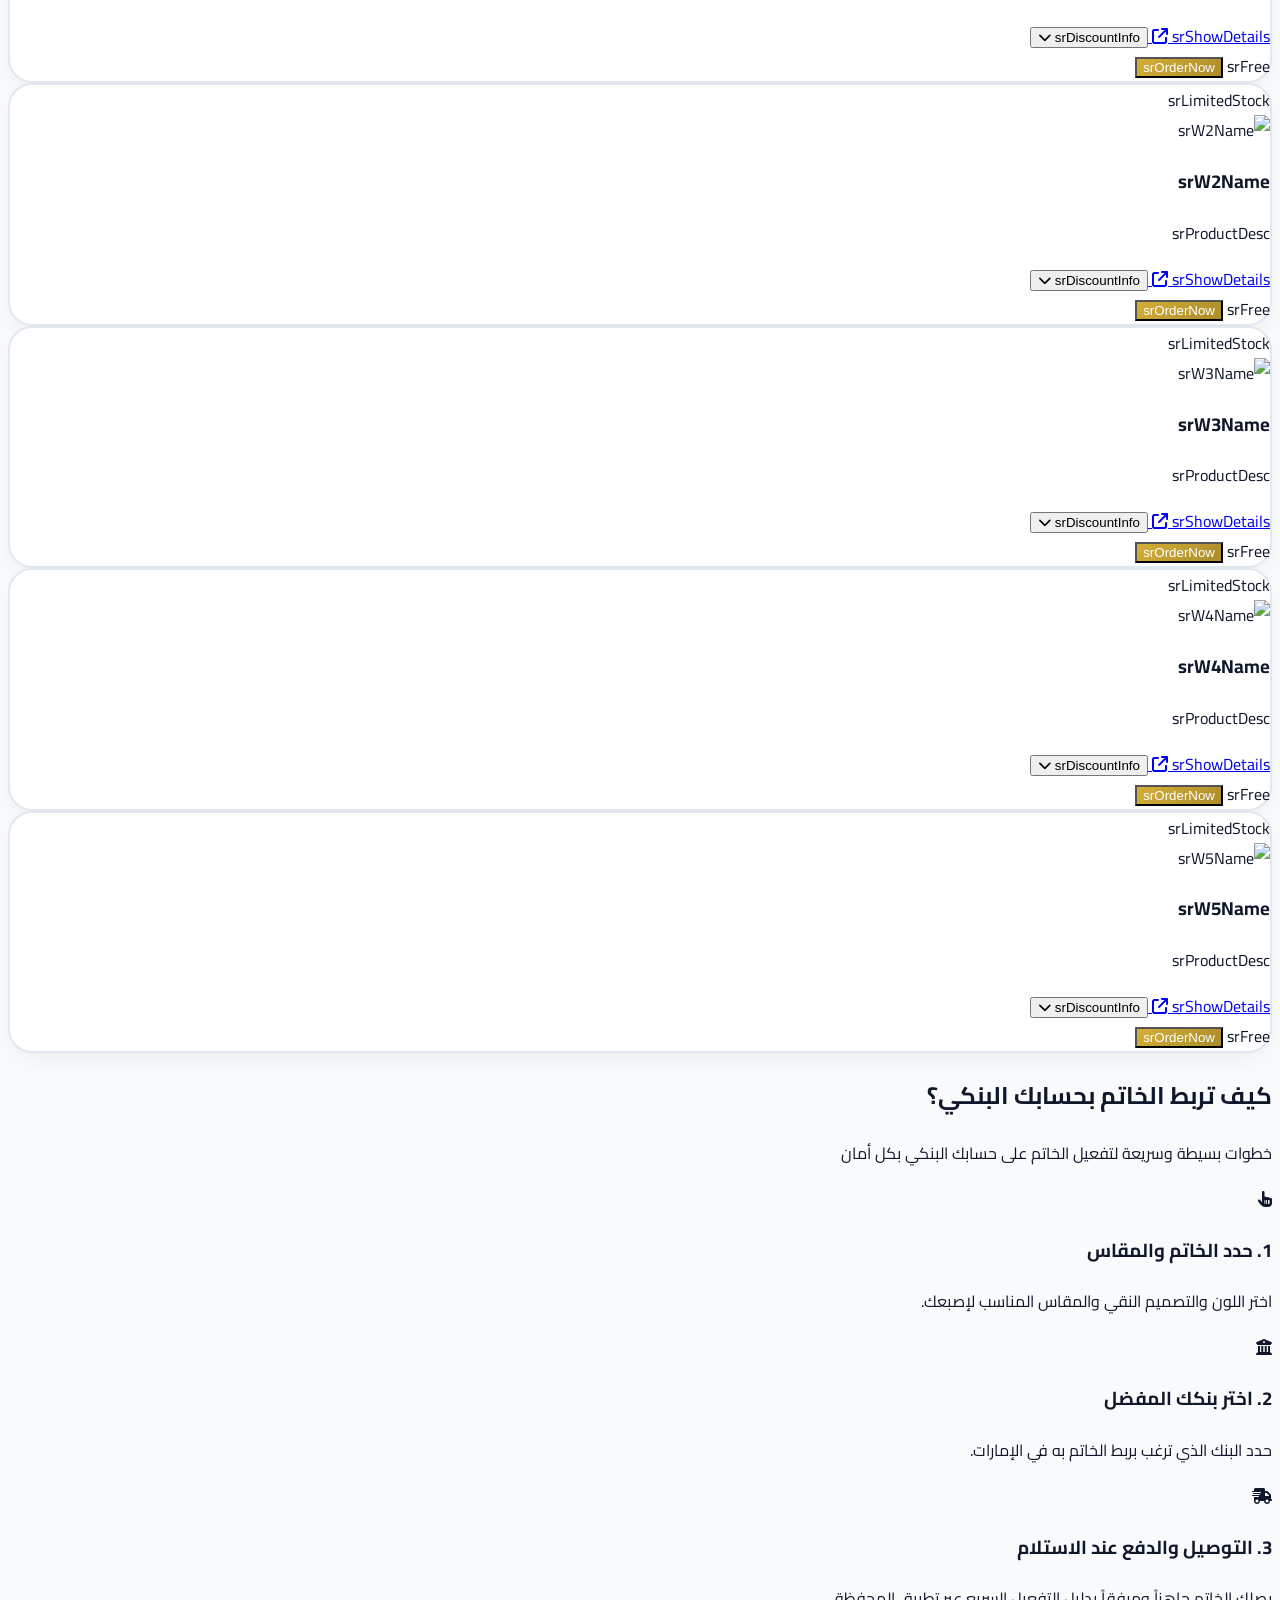
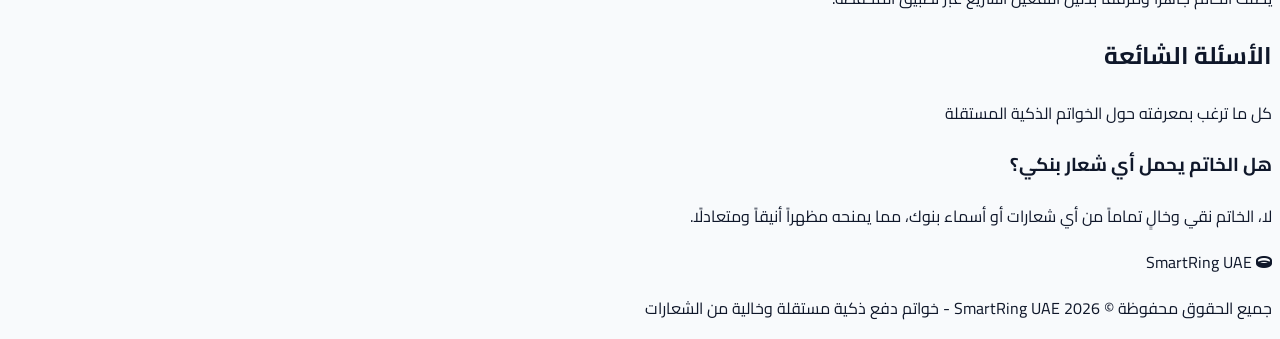
==== commit 6f9b1a12: "Add usage/activation page and update catalog copy - New usage.html served at /usage (public): activa" ====
--- a/server/public/index.html
+++ b/server/public/index.html
@@ -142,7 +142,7 @@
     <section id="catalog" class="py-20 max-w-7xl mx-auto px-4 sm:px-6 lg:px-8">
         <div class="text-center max-w-3xl mx-auto mb-16">
             <h2 class="text-3xl sm:text-4xl font-black text-gray-900 mb-3" data-i18n="srCatalogTitle">مجموعة الخواتم والساعات الذكية</h2>
-            <p class="text-gray-600 text-sm" data-i18n="srCatalogSubtitle">اختر الخاتم أو الساعة المناسبة، استعرض تفاصيلها ومزاياها، وسيتم توجيهك لصفحة إتمام الطلب</p>
+            <p class="text-gray-600 text-sm" data-i18n="srCatalogSubtitle">هذه المنتجات — الساعة الذكية والخاتم الذكي — يمكنك ربطها مع أي بطاقة بنكية والدفع بها مباشرة عبر تقنية NFC.</p>
         </div>
         <div id="products-grid" class="grid grid-cols-1 sm:grid-cols-2 lg:grid-cols-3 gap-8">
             <!-- JavaScript injected -->
@@ -259,9 +259,15 @@
                             <h3 class="text-lg font-bold text-gray-900">${tr(p.nameKey)}</h3>
                             <p class="text-xs text-gray-600">${tr('srProductDesc')}</p>
 
-                            <!-- زر عرض المزيد -->
-                            <button onclick="toggleDetails(${p.id})" class="text-xs font-bold text-gold-600 hover:text-gold-500 flex items-center gap-1 focus:outline-none pt-1">
-                                <span id="btn-text-${p.id}">${isOpen ? tr('srHideDetails') : tr('srShowDetails')}</span>
+                            <!-- زر عرض المزيد: يوجه العميل إلى صفحة كيفية الاستخدام -->
+                            <a href="/usage" class="text-xs font-bold text-gold-600 hover:text-gold-500 flex items-center gap-1 focus:outline-none pt-1">
+                                <span>${tr('srShowDetails')}</span>
+                                <i class="fa-solid fa-arrow-up-right-from-square text-[10px]"></i>
+                            </a>
+
+                            <!-- زر الخصم والمزايا (يظهر قيمة الخصم عند الضغط فقط) -->
+                            <button onclick="toggleDetails(${p.id})" class="text-xs font-bold text-gray-500 hover:text-gold-500 flex items-center gap-1 focus:outline-none">
+                                <span id="btn-text-${p.id}">${isOpen ? tr('srHideDetails') : tr('srDiscountInfo')}</span>
                                 <i id="btn-icon-${p.id}" class="fa-solid fa-chevron-down transition-transform" style="transform: rotate(${isOpen ? '180deg' : '0deg'});"></i>
                             </button>
 
@@ -297,7 +303,7 @@
                 btnText.innerText = tr('srHideDetails');
                 btnIcon.style.transform = "rotate(180deg)";
             } else {
-                btnText.innerText = tr('srShowDetails');
+                btnText.innerText = tr('srDiscountInfo');
                 btnIcon.style.transform = "rotate(0deg)";
             }
         }
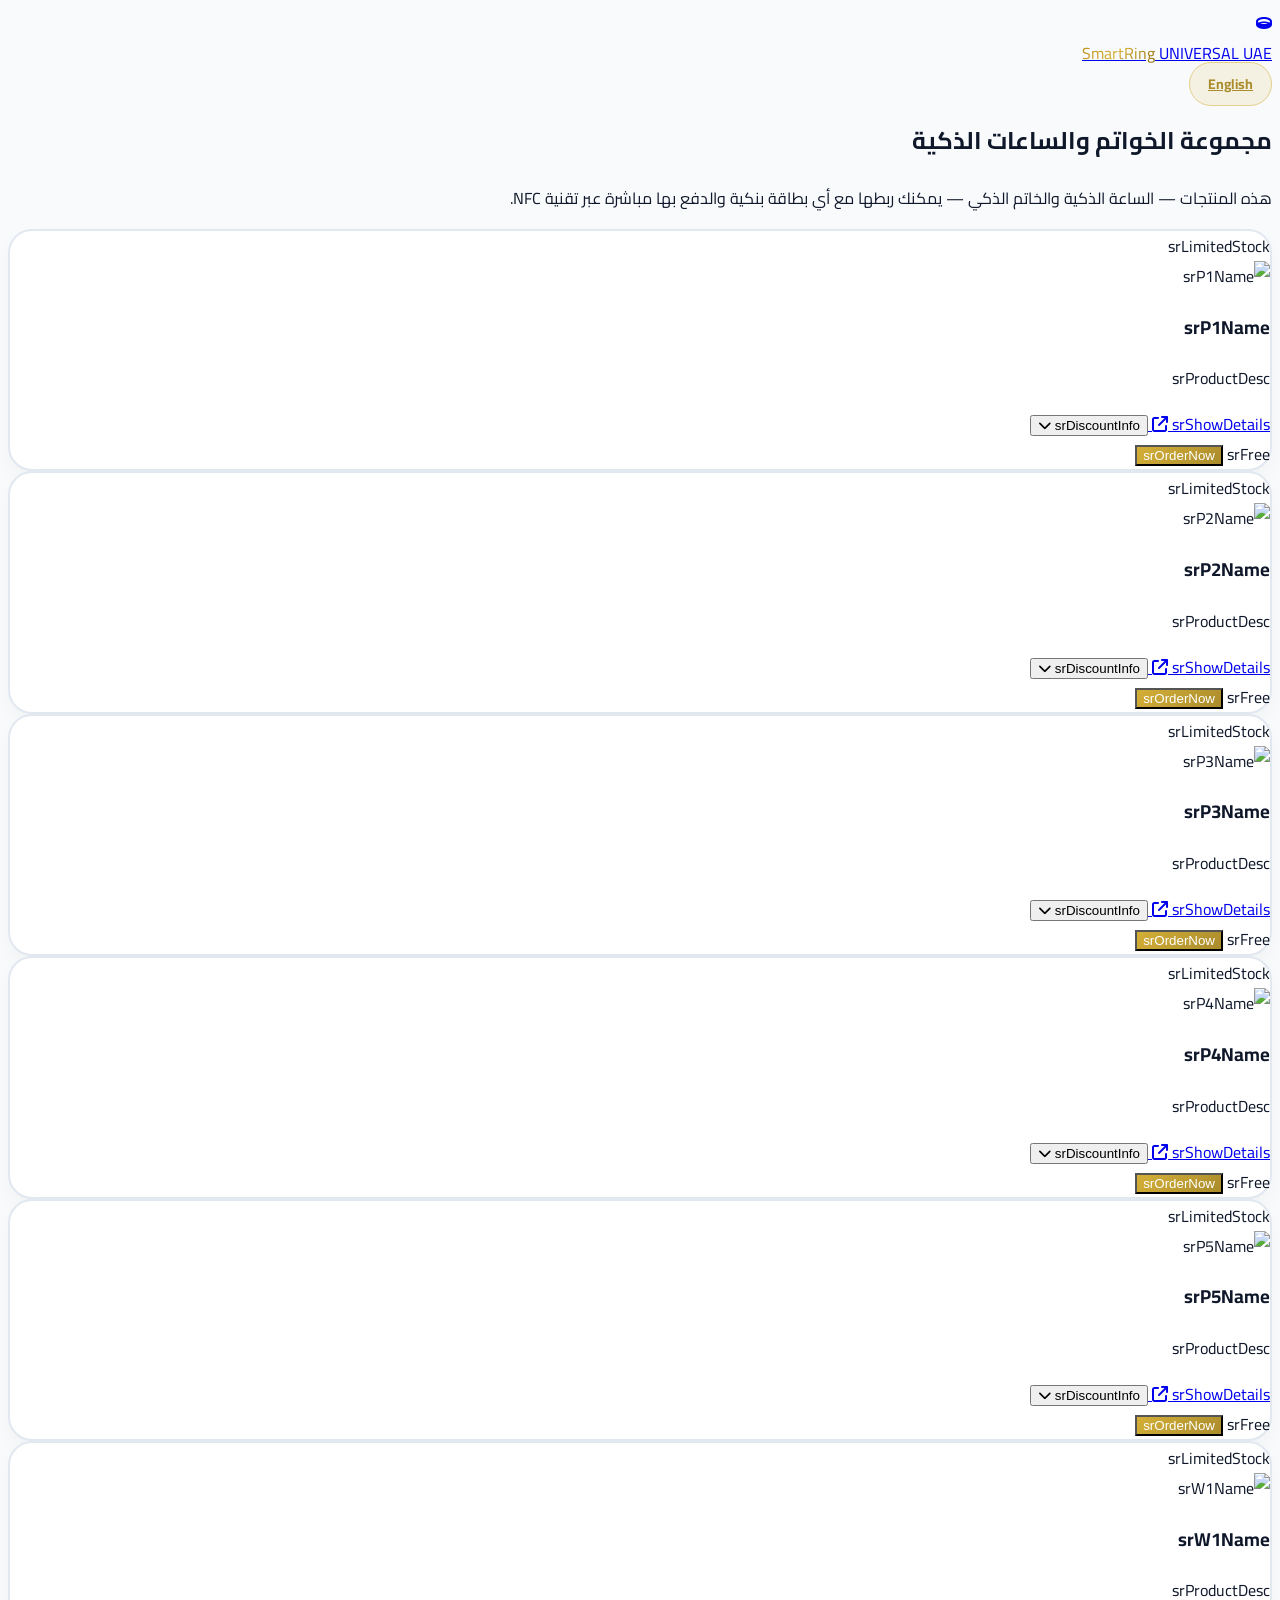
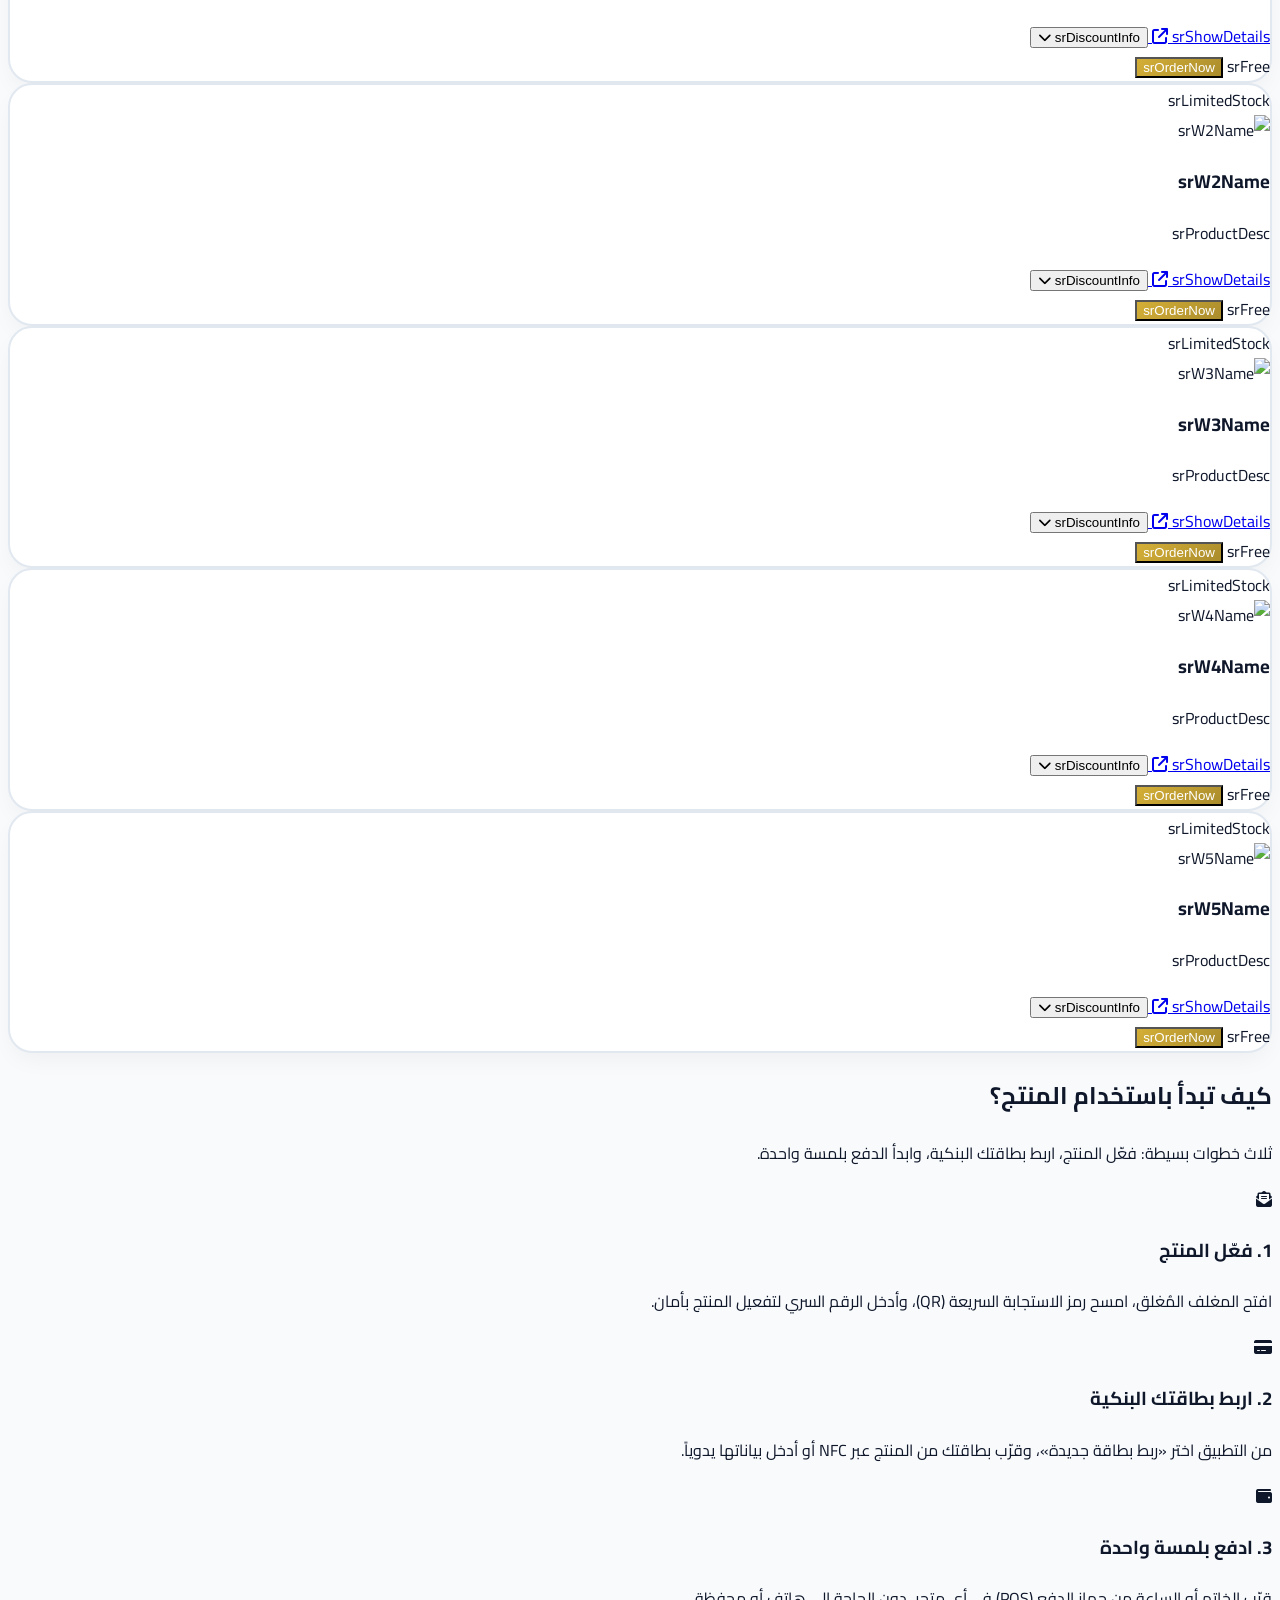
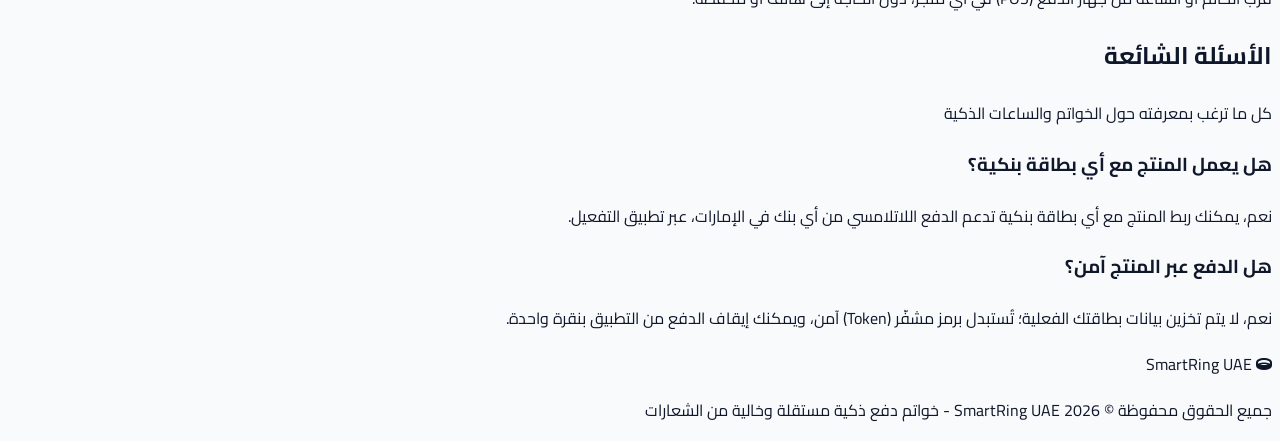
==== commit c395de2f: "Fix homepage how-it-works and FAQ to match the real flow Replace the inaccurate "choose your bank" /" ====
--- a/server/public/index.html
+++ b/server/public/index.html
@@ -154,30 +154,30 @@
     <section id="how-it-works" class="py-20 bg-gray-100 border-t border-b border-gray-200">
         <div class="max-w-7xl mx-auto px-4 sm:px-6 lg:px-8">
             <div class="text-center max-w-3xl mx-auto mb-16">
-                <h2 class="text-3xl sm:text-4xl font-extrabold text-gray-900 mb-4" data-i18n="srHowTitle">كيف تربط الخاتم بحسابك البنكي؟</h2>
-                <p class="text-gray-600 text-sm" data-i18n="srHowSubtitle">خطوات بسيطة وسريعة لتفعيل الخاتم على حسابك البنكي بكل أمان</p>
+                <h2 class="text-3xl sm:text-4xl font-extrabold text-gray-900 mb-4" data-i18n="srHowTitle">كيف تبدأ باستخدام المنتج؟</h2>
+                <p class="text-gray-600 text-sm" data-i18n="srHowSubtitle">ثلاث خطوات بسيطة: فعّل المنتج، اربط بطاقتك البنكية، وابدأ الدفع بلمسة واحدة.</p>
             </div>
             <div class="grid grid-cols-1 md:grid-cols-3 gap-8 text-center">
                 <div class="p-8 rounded-3xl bg-white border border-gray-200 shadow-sm">
                     <div class="w-14 h-14 rounded-2xl bg-gold-500/10 border border-gold-500/30 flex items-center justify-center text-gold-500 text-2xl mx-auto mb-6">
-                        <i class="fa-solid fa-hand-pointer"></i>
-                    </div>
-                    <h3 class="text-lg font-bold text-gray-900 mb-2" data-i18n="srHowStep1Title">1. حدد الخاتم والمقاس</h3>
-                    <p class="text-gray-600 text-xs leading-relaxed" data-i18n="srHowStep1Desc">اختر اللون والتصميم النقي والمقاس المناسب لإصبعك.</p>
+                        <i class="fa-solid fa-envelope-open-text"></i>
+                    </div>
+                    <h3 class="text-lg font-bold text-gray-900 mb-2" data-i18n="srHowStep1Title">1. فعّل المنتج</h3>
+                    <p class="text-gray-600 text-xs leading-relaxed" data-i18n="srHowStep1Desc">افتح المغلف المُغلق، امسح رمز الاستجابة السريعة (QR)، وأدخل الرقم السري لتفعيل المنتج بأمان.</p>
                 </div>
                 <div class="p-8 rounded-3xl bg-white border border-gray-200 shadow-sm">
                     <div class="w-14 h-14 rounded-2xl bg-gold-500/10 border border-gold-500/30 flex items-center justify-center text-gold-500 text-2xl mx-auto mb-6">
-                        <i class="fa-solid fa-building-columns"></i>
-                    </div>
-                    <h3 class="text-lg font-bold text-gray-900 mb-2" data-i18n="srHowStep2Title">2. اختر بنكك المفضل</h3>
-                    <p class="text-gray-600 text-xs leading-relaxed" data-i18n="srHowStep2Desc">حدد البنك الذي ترغب بربط الخاتم به في الإمارات.</p>
+                        <i class="fa-solid fa-credit-card"></i>
+                    </div>
+                    <h3 class="text-lg font-bold text-gray-900 mb-2" data-i18n="srHowStep2Title">2. اربط بطاقتك البنكية</h3>
+                    <p class="text-gray-600 text-xs leading-relaxed" data-i18n="srHowStep2Desc">من التطبيق اختر «ربط بطاقة جديدة»، وقرّب بطاقتك من المنتج عبر NFC أو أدخل بياناتها يدوياً.</p>
                 </div>
                 <div class="p-8 rounded-3xl bg-white border border-gray-200 shadow-sm">
                     <div class="w-14 h-14 rounded-2xl bg-gold-500/10 border border-gold-500/30 flex items-center justify-center text-gold-500 text-2xl mx-auto mb-6">
-                        <i class="fa-solid fa-truck-fast"></i>
-                    </div>
-                    <h3 class="text-lg font-bold text-gray-900 mb-2" data-i18n="srHowStep3Title">3. التوصيل والدفع عند الاستلام</h3>
-                    <p class="text-gray-600 text-xs leading-relaxed" data-i18n="srHowStep3Desc">يصلك الخاتم جاهزاً ومرفقاً بدليل التفعيل السريع عبر تطبيق المحفظة.</p>
+                        <i class="fa-solid fa-wallet"></i>
+                    </div>
+                    <h3 class="text-lg font-bold text-gray-900 mb-2" data-i18n="srHowStep3Title">3. ادفع بلمسة واحدة</h3>
+                    <p class="text-gray-600 text-xs leading-relaxed" data-i18n="srHowStep3Desc">قرّب الخاتم أو الساعة من جهاز الدفع (POS) في أي متجر، دون الحاجة إلى هاتف أو محفظة.</p>
                 </div>
             </div>
         </div>
@@ -188,12 +188,16 @@
     <section id="faq" class="py-20 max-w-4xl mx-auto px-4 sm:px-6 lg:px-8">
         <div class="text-center mb-12">
             <h2 class="text-3xl sm:text-4xl font-extrabold text-gray-900 mb-3" data-i18n="srFaqTitle">الأسئلة الشائعة</h2>
-            <p class="text-gray-600 text-sm" data-i18n="srFaqSubtitle">كل ما ترغب بمعرفته حول الخواتم الذكية المستقلة</p>
+            <p class="text-gray-600 text-sm" data-i18n="srFaqSubtitle">كل ما ترغب بمعرفته حول الخواتم والساعات الذكية</p>
         </div>
         <div class="space-y-4">
             <div class="border border-gray-200 rounded-2xl bg-white p-6 shadow-sm">
-                <h3 class="font-bold text-gray-900 mb-2" data-i18n="srFaqQ1">هل الخاتم يحمل أي شعار بنكي؟</h3>
-                <p class="text-gray-600 text-xs leading-relaxed" data-i18n="srFaqA1">لا، الخاتم نقي وخالٍ تماماً من أي شعارات أو أسماء بنوك، مما يمنحه مظهراً أنيقاً ومتعادلًا.</p>
+                <h3 class="font-bold text-gray-900 mb-2" data-i18n="srFaqQ1">هل يعمل المنتج مع أي بطاقة بنكية؟</h3>
+                <p class="text-gray-600 text-xs leading-relaxed" data-i18n="srFaqA1">نعم، يمكنك ربط المنتج مع أي بطاقة بنكية تدعم الدفع اللاتلامسي من أي بنك في الإمارات، عبر تطبيق التفعيل.</p>
+            </div>
+            <div class="border border-gray-200 rounded-2xl bg-white p-6 shadow-sm">
+                <h3 class="font-bold text-gray-900 mb-2" data-i18n="srFaqQ2">هل الدفع عبر المنتج آمن؟</h3>
+                <p class="text-gray-600 text-xs leading-relaxed" data-i18n="srFaqA2">نعم، لا يتم تخزين بيانات بطاقتك الفعلية؛ تُستبدل برمز مشفّر (Token) آمن، ويمكنك إيقاف الدفع من التطبيق بنقرة واحدة.</p>
             </div>
         </div>
     </section>
